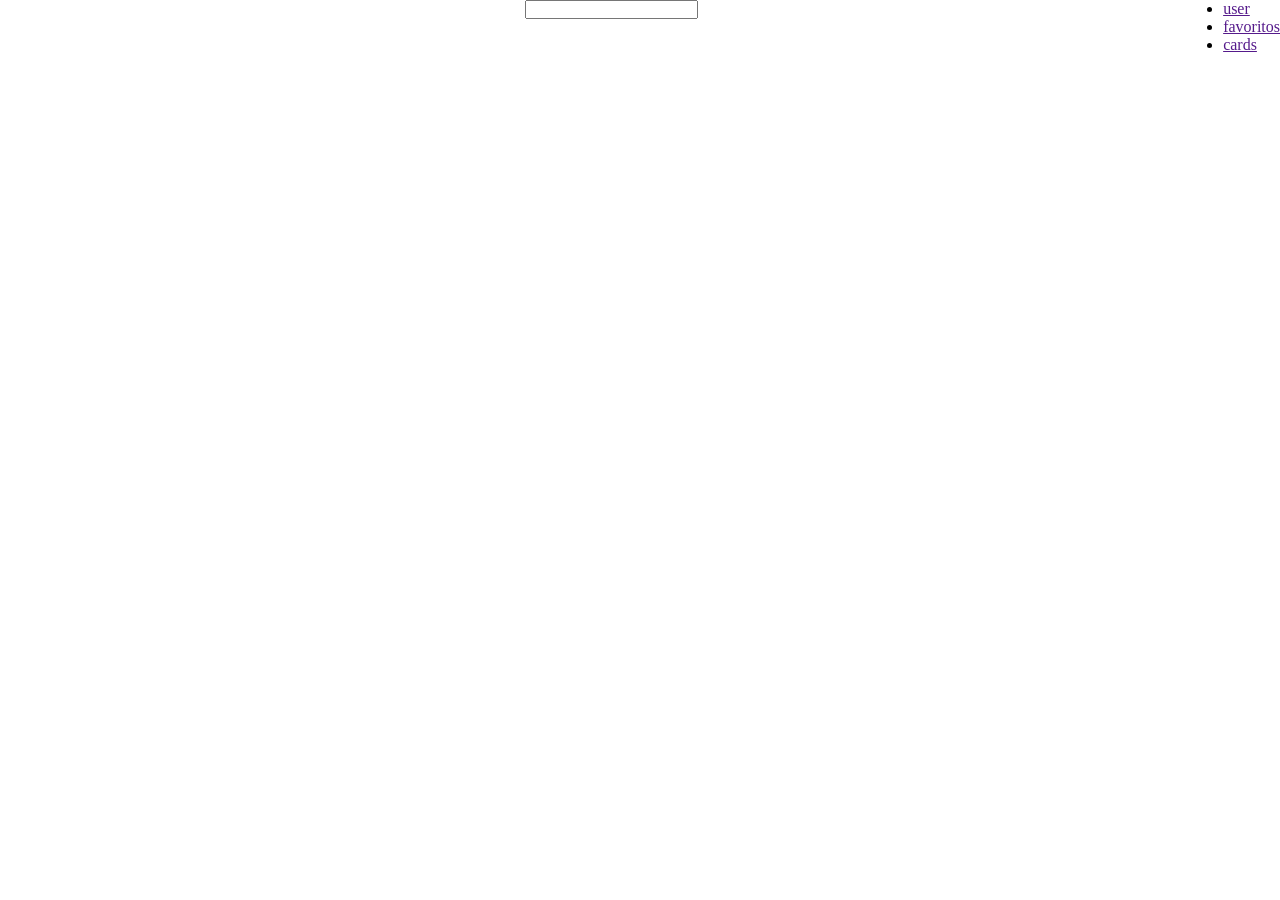
==== index.html @ a1c4c0ea "aprovacao" ====
<!DOCTYPE html>
<html lang="pt-br">
<head>
    <link rel="stylesheet" href="/veiw/estilos/style.css">
    <meta charset="UTF-8">
    <meta name="viewport" content="width=device-width, initial-scale=1.0">
    <title>Document</title>
</head>
<body>
    <header>
        <div class="logotipo">
                <img src="" alt="">
                
        </div>
        <div class="pesquisa">
            <input type="text">
        </div>
        <div class="conta">
            <div>
                <ul>
                    <li>
                        <a href="">user</a>
                    </li>
                    <li><a href="">favoritos</a></li>
                    <li><a href="">cards</a></li>
                </ul>
            </div>
        </div>
    </header>
    
</body>
</html>
---- veiw/estilos/style.css ----
*{
    margin: 0;
    padding: 0;
    box-sizing: border-box;
}
header{
    display: flex;
    justify-content: space-between;
}
header .logo{
    font-size: 35px;
    font-weight: bold;
    color: #ffffff;
    padding: 25px;
}
header .menu ul{
    display: flex;
    list-style: none;
}

p {}
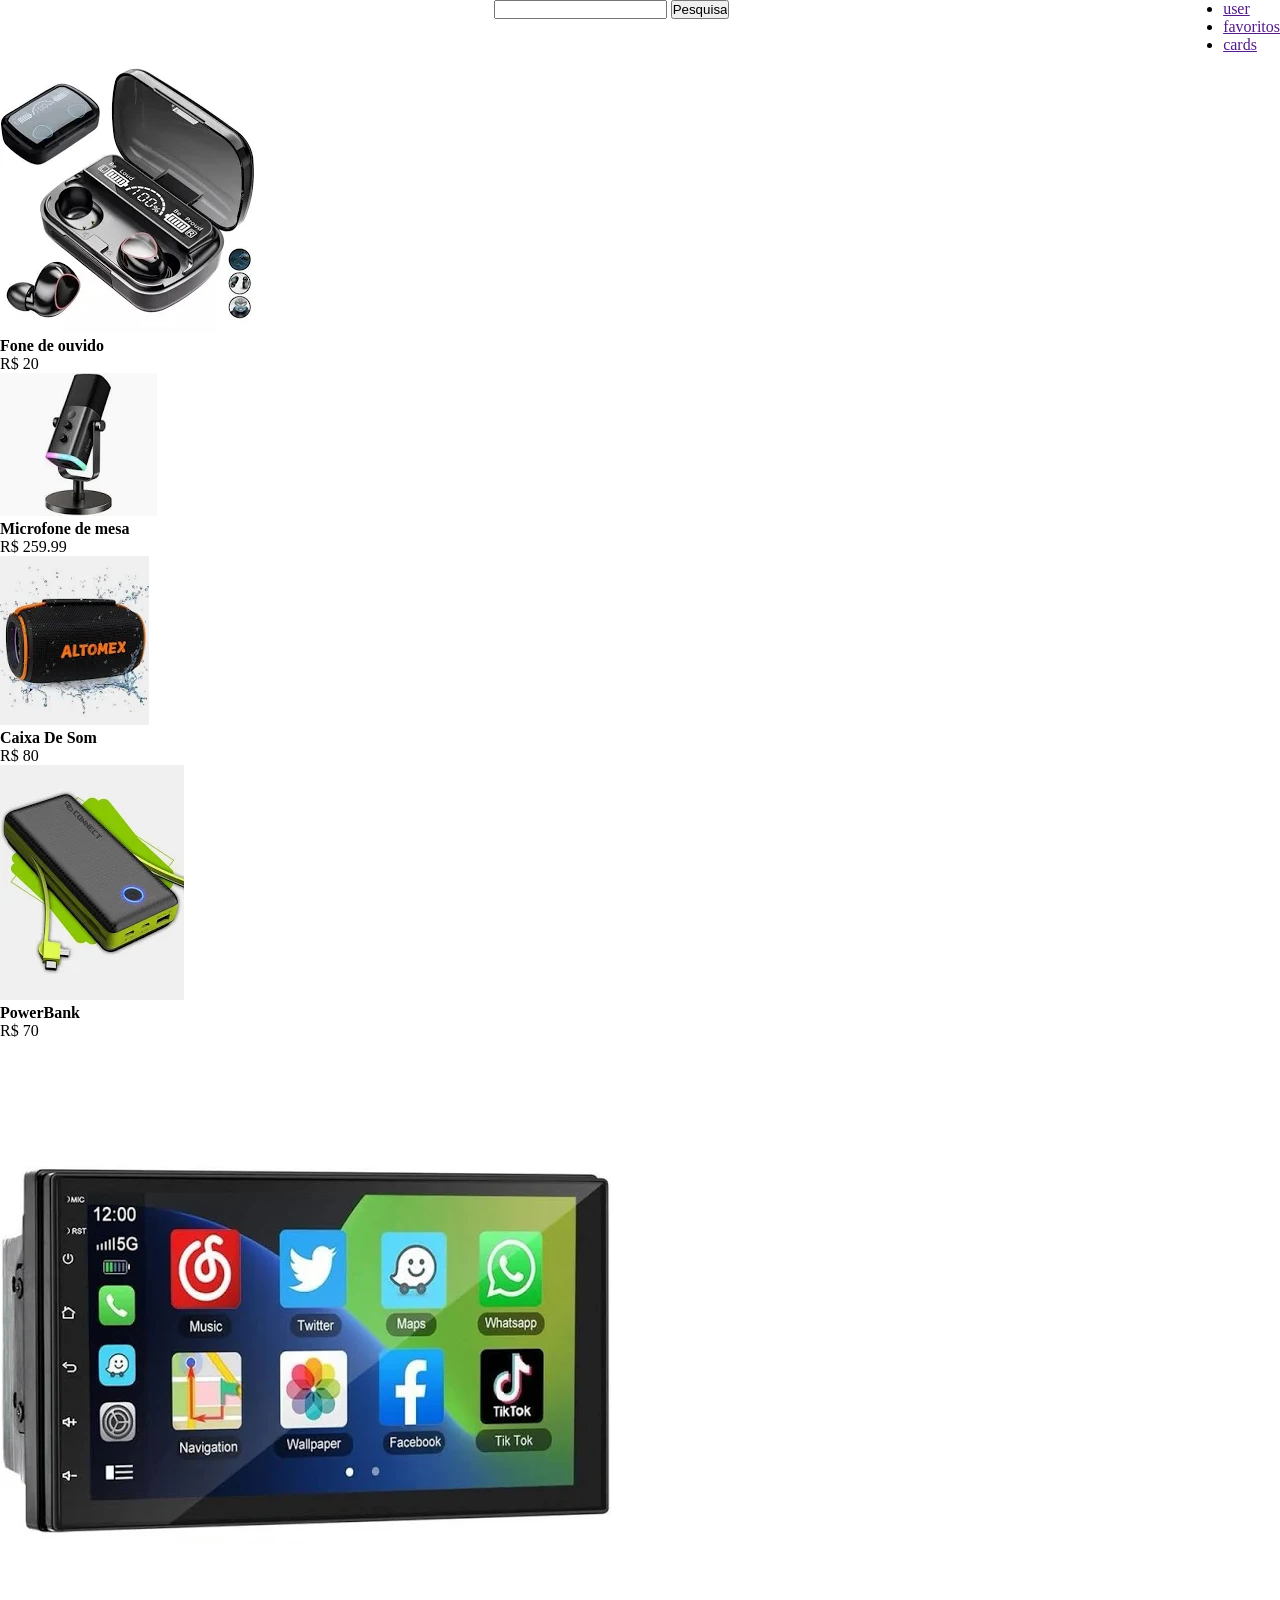
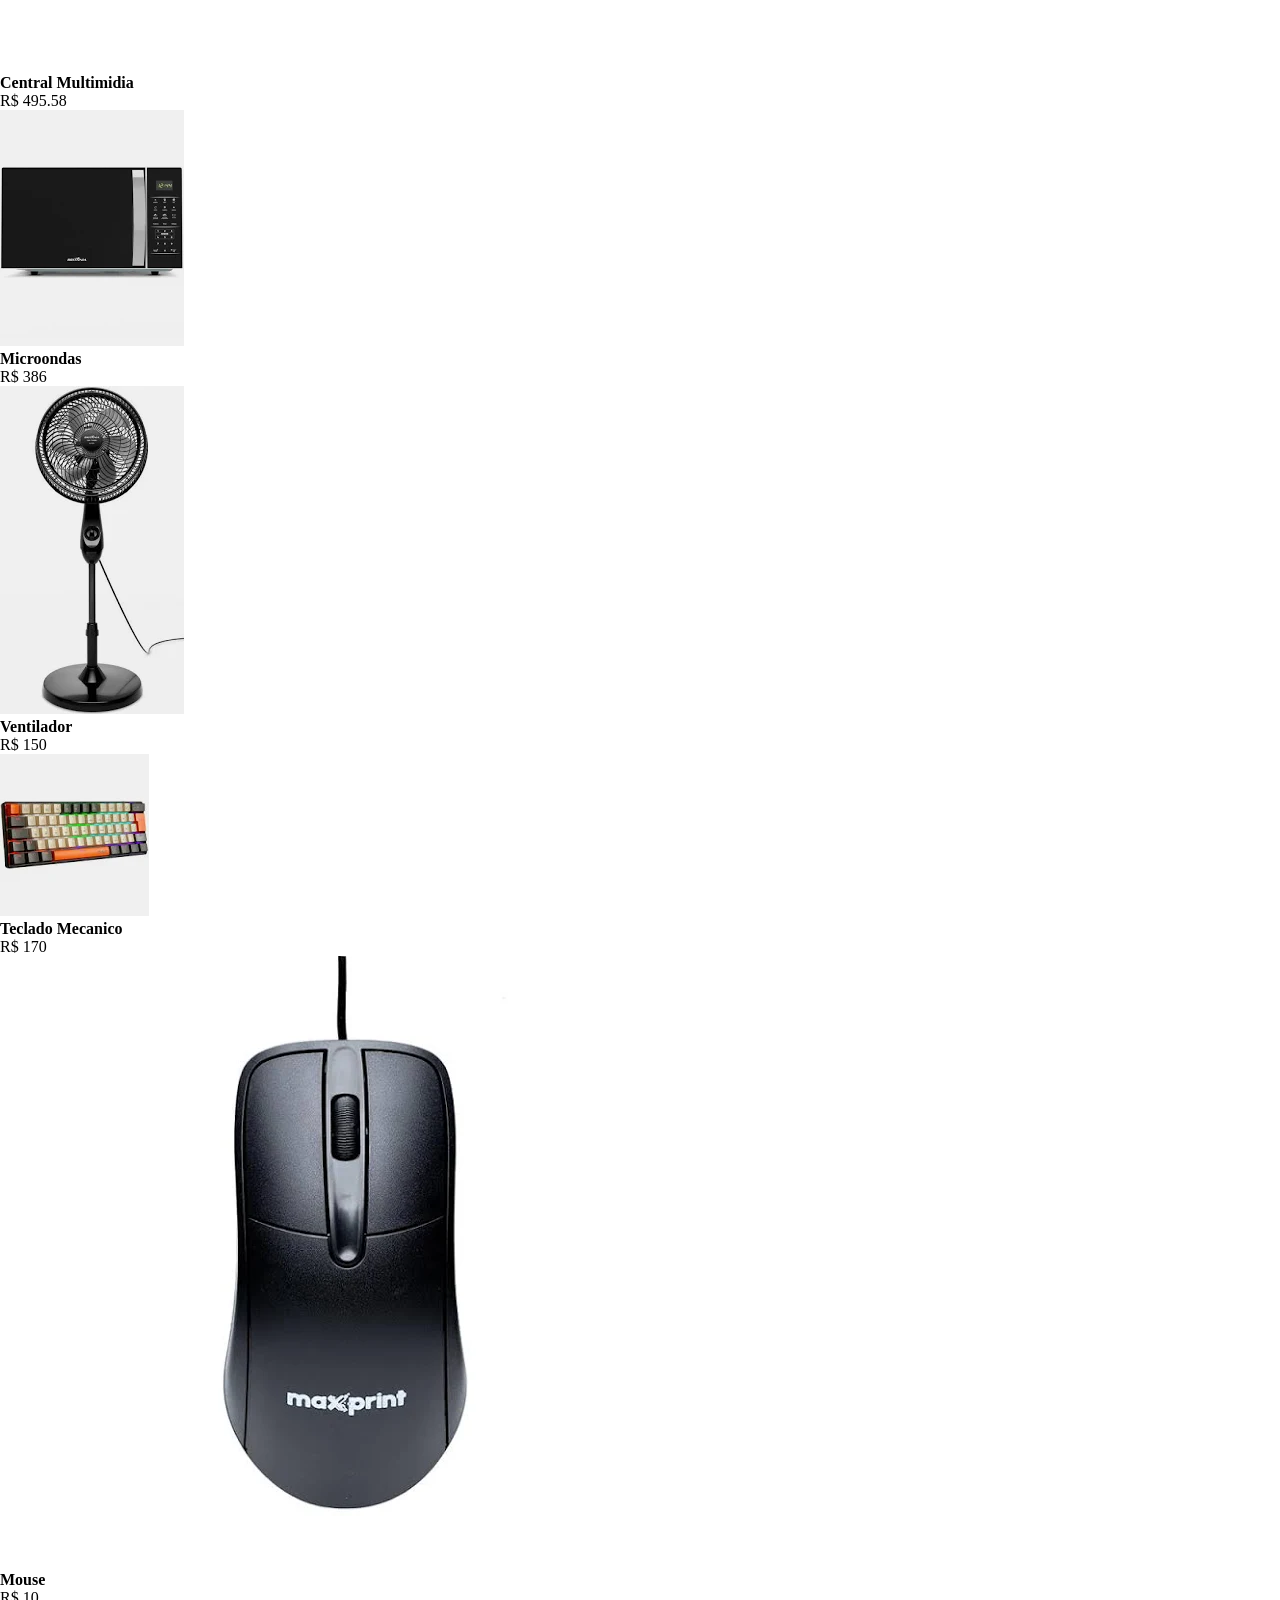
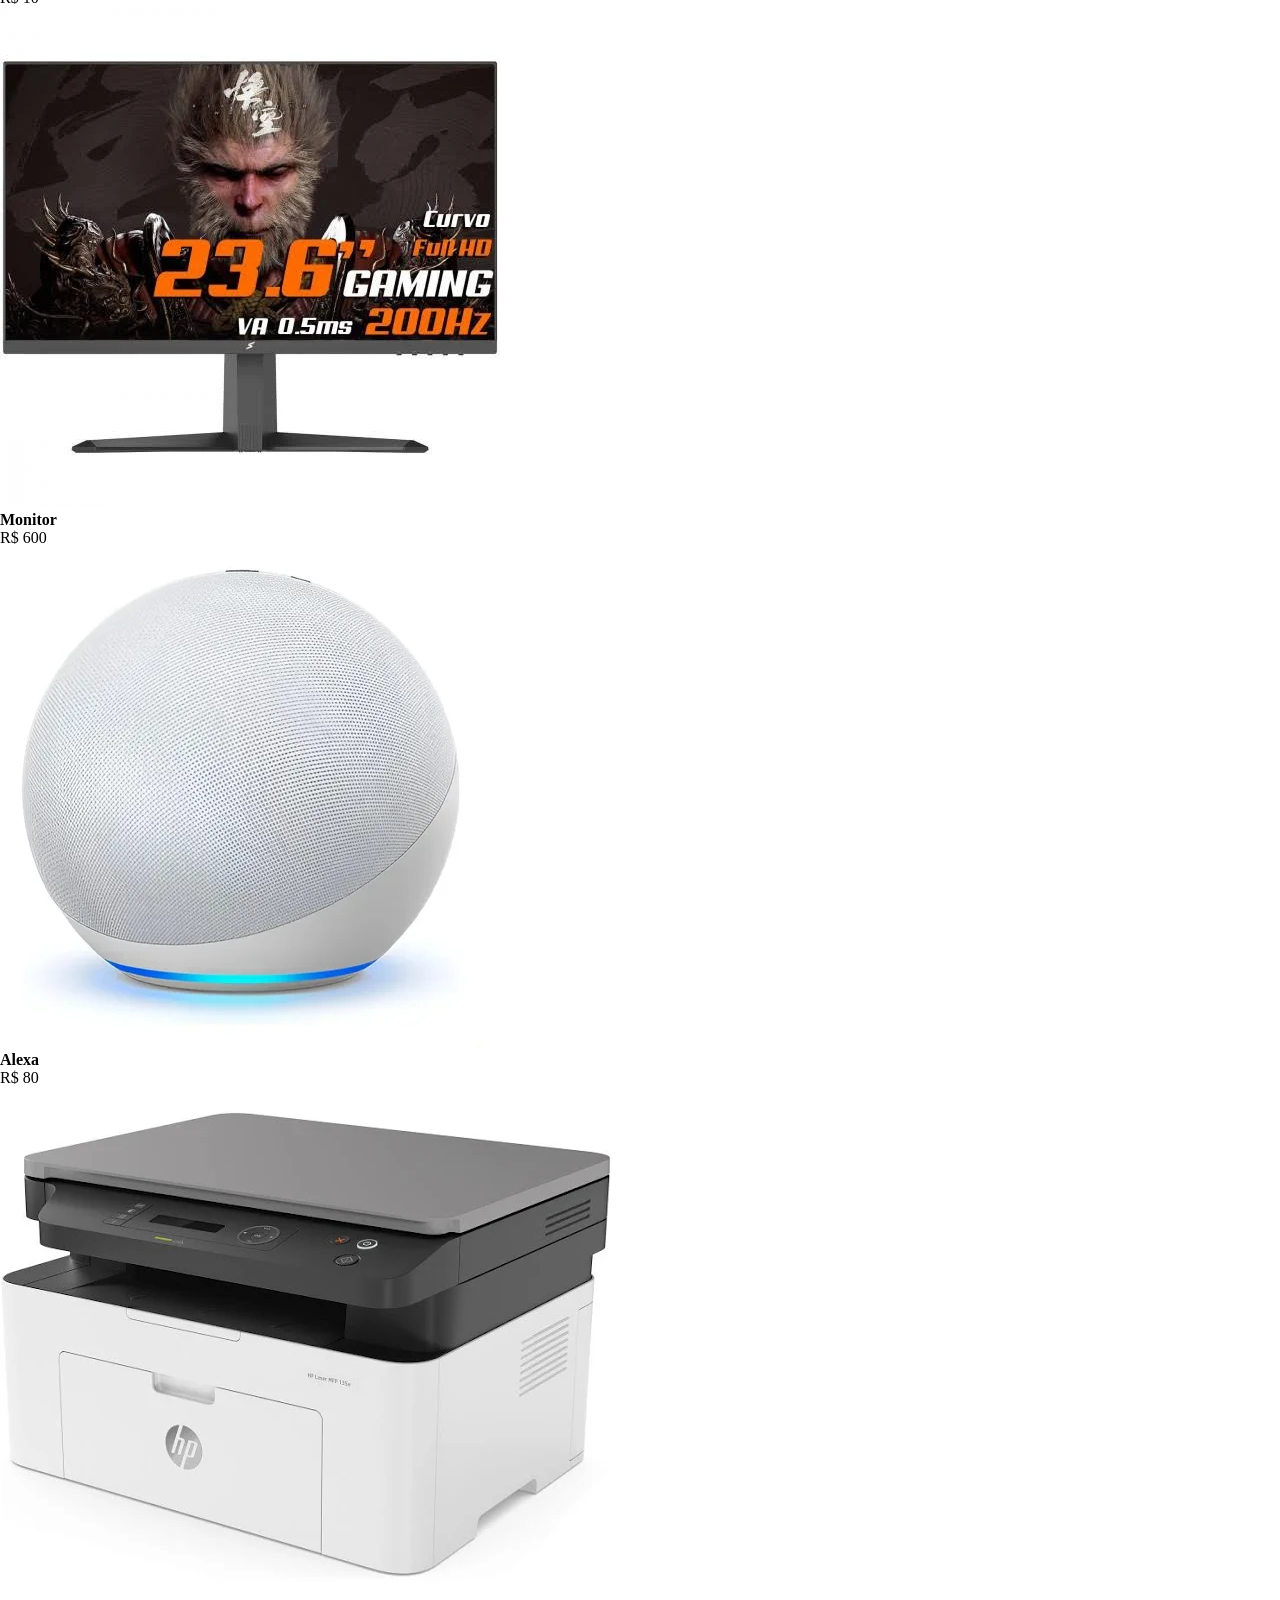
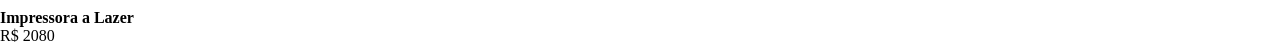
==== commit 07fe899a: "Adicionando produtos no dom Para a manipulação" ====
--- a/index.html
+++ b/index.html
@@ -8,14 +8,14 @@
 </head>
 <body>
     <header>
-        <div class="logotipo">
-                <img src="" alt="">
-                
+        <div>
+                <img src="" alt=""> 
         </div>
-        <div class="pesquisa">
-            <input type="text">
+        <div>
+            <input type="text" id="search" class="mecanismo-de-pesquisa">
+            <input type="submit" value="Pesquisa" id="inputButton">
         </div>
-        <div class="conta">
+        <div>
             <div>
                 <ul>
                     <li>
@@ -27,6 +27,21 @@
             </div>
         </div>
     </header>
+ <!-- conteú pricipal da página -->
+    <main>
+        <!-- Divisão do filtro-->
+        <div id="filterProduct"></div>
+        <!--Lista de produtos-->
+        <div id="poducts">
+            <ul style="list-style-type: none;" id="listaProdutos">
+                <li>
+                    <div></div>
+                </li>
+            </ul>
+        </div>
+    </main>
     
+
+    <script type="module" src="/controller/src/main.js"></script>
 </body>
 </html>
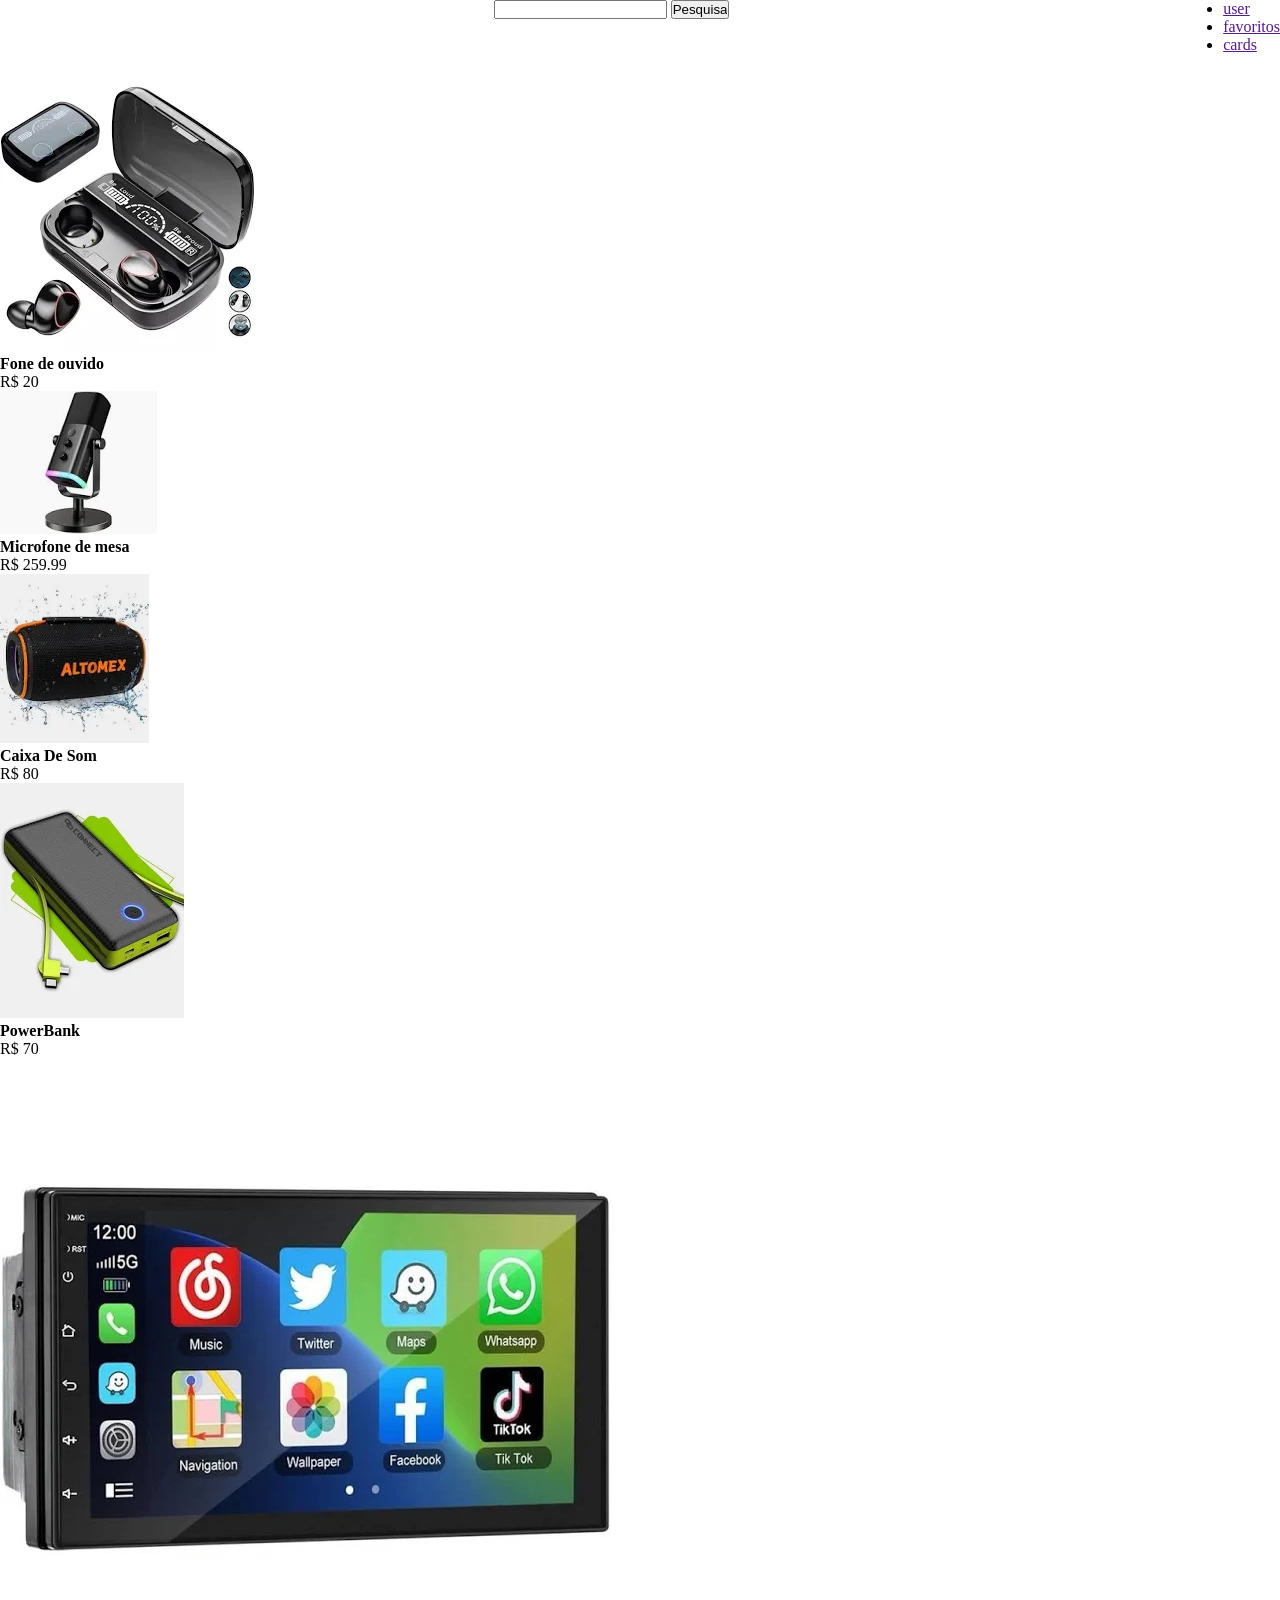
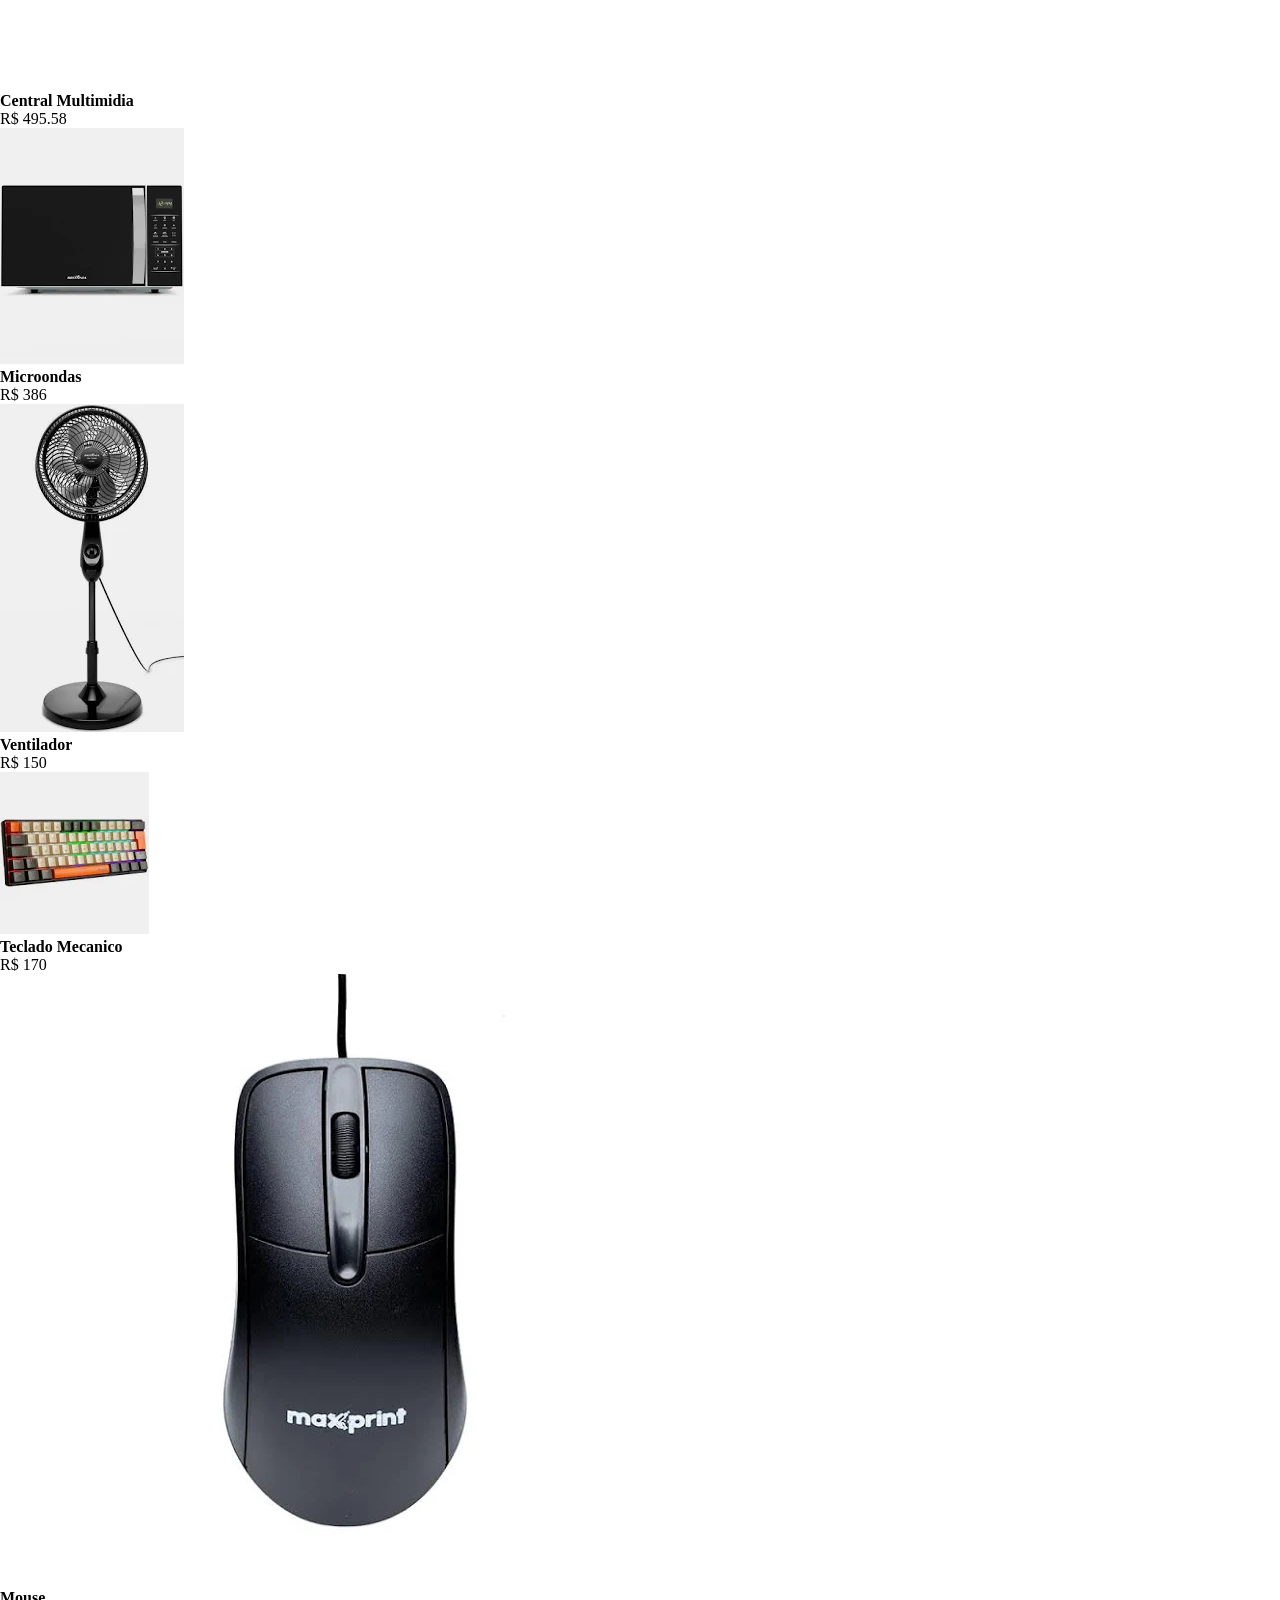
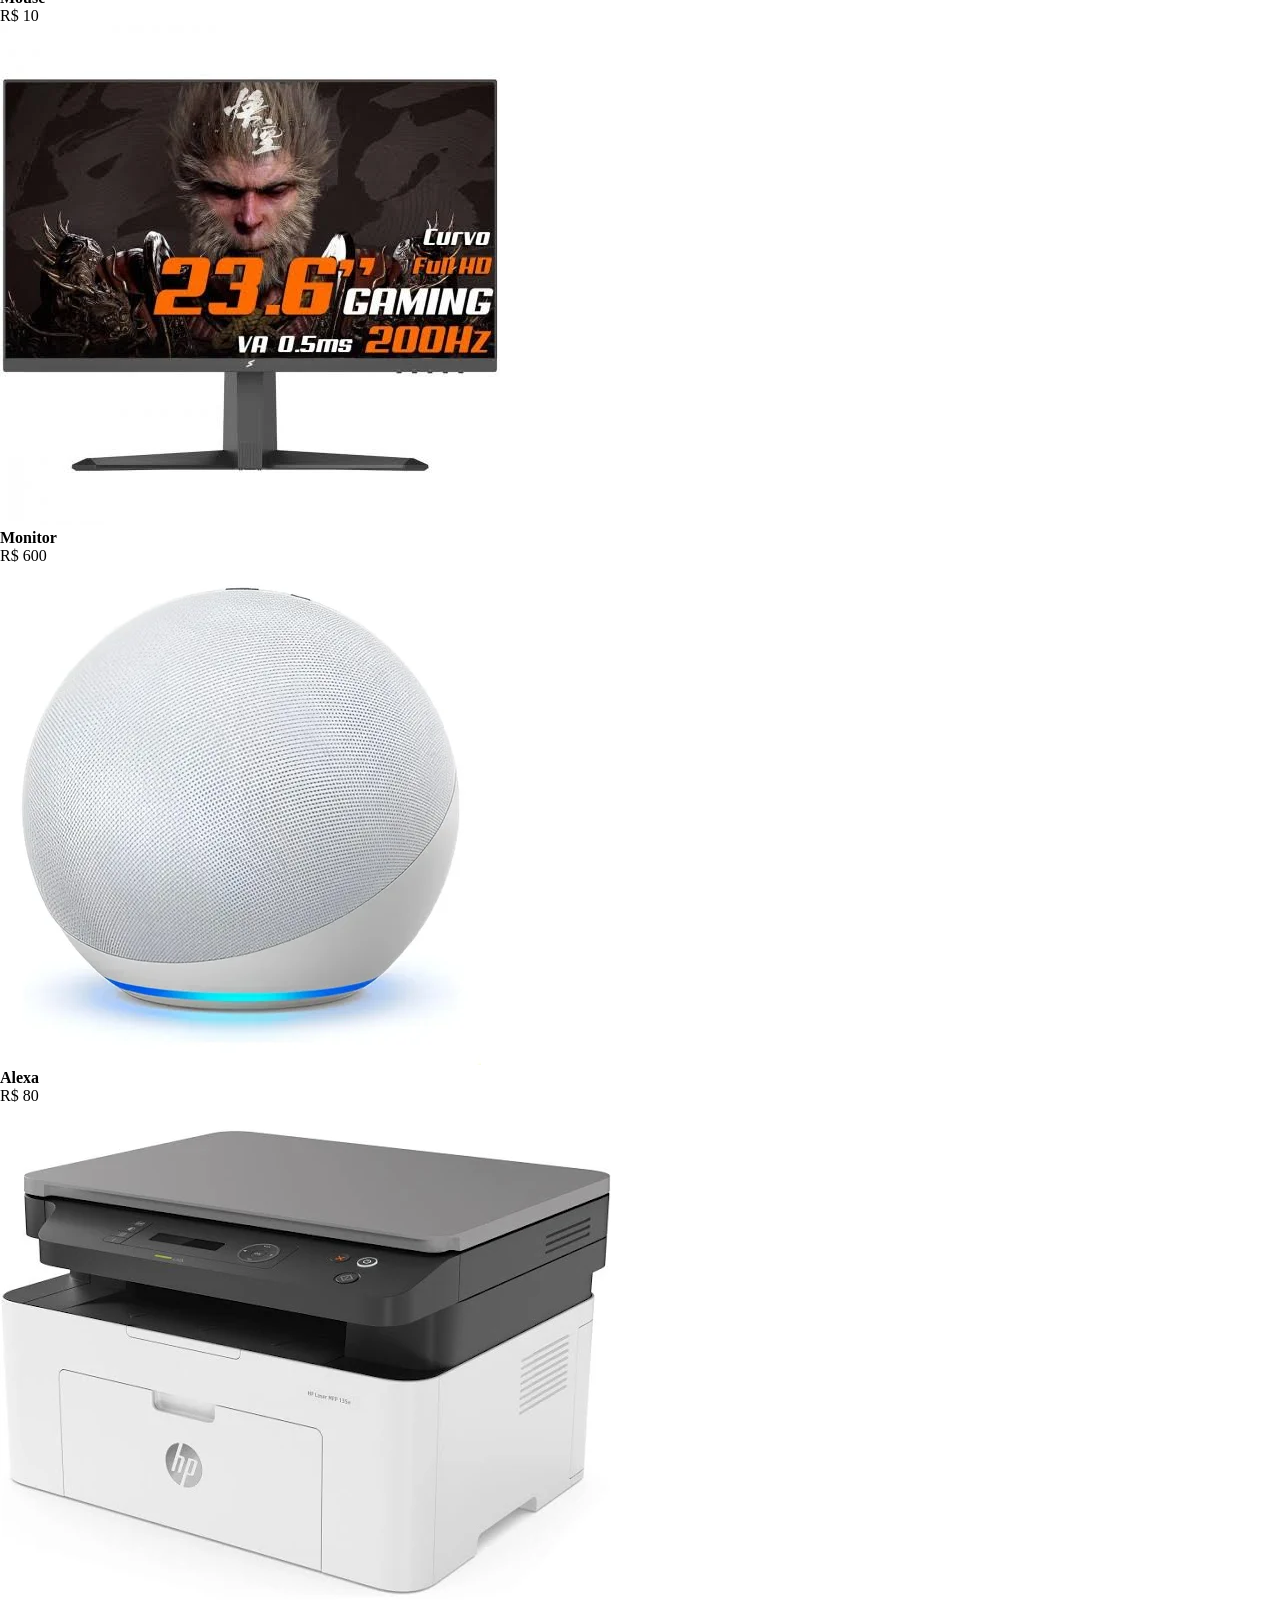
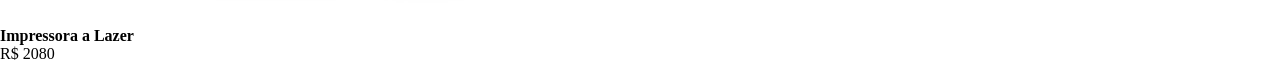
==== commit 7ec84884: "modificando um pouco o html" ====
--- a/index.html
+++ b/index.html
@@ -35,7 +35,11 @@
         <div id="poducts">
             <ul style="list-style-type: none;" id="listaProdutos">
                 <li>
-                    <div></div>
+                    <div class="produto">
+                        <img src="#" alt="" class="produto-img">
+                        <h4 class="produto-name"></h4>
+                        <p class="produto-preco"></p>
+                    </div>
                 </li>
             </ul>
         </div>
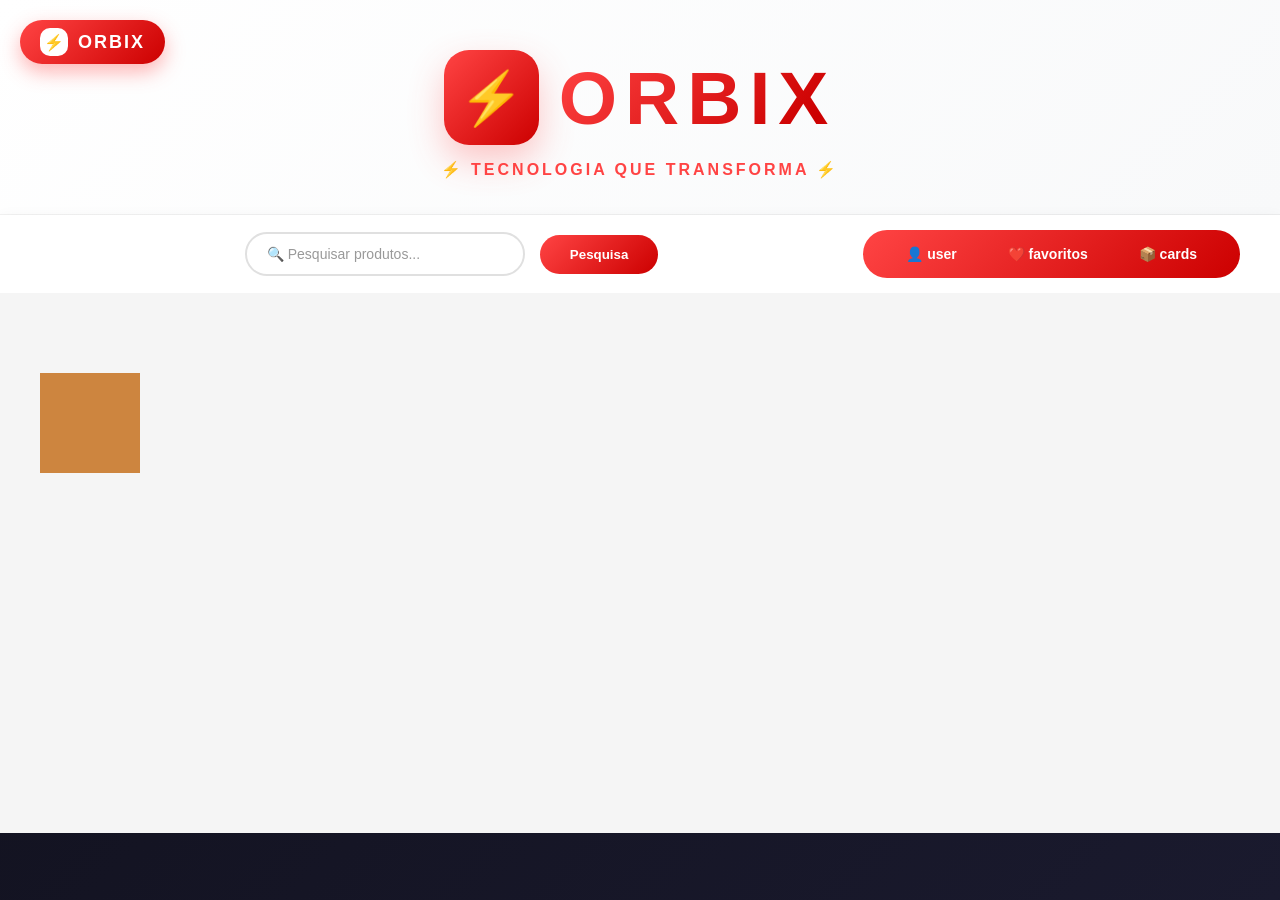
==== commit 50e3663c: "agora" ====
--- a/index.html
+++ b/index.html
@@ -4,30 +4,49 @@
     <link rel="stylesheet" href="/veiw/estilos/style.css">
     <meta charset="UTF-8">
     <meta name="viewport" content="width=device-width, initial-scale=1.0">
-    <title>Document</title>
+    <title>Orbix - Loja de Eletrônicos</title>
 </head>
 <body>
+
+    <!-- LOGO MINIATURA - CANTO SUPERIOR ESQUERDO -->
+    <div class="logo-mini" onclick="window.scrollTo({top: 0, behavior: 'smooth'})">
+        <div class="logo-mini-icon"></div>
+        <span class="logo-mini-text">ORBIX</span>
+    </div>
+
+    <!-- LOGO PRINCIPAL GRANDE - ACIMA DA BARRA DE PESQUISA -->
+    <div class="logo-principal-container">
+        <div class="logo-principal">
+            <div class="logo-grande-icon"></div>
+            <div class="logo-grande-text">ORBIX</div>
+        </div>
+        <div class="logo-slogan">
+            <span>⚡</span> TECNOLOGIA QUE TRANSFORMA <span>⚡</span>
+        </div>
+    </div>
+
     <header>
         <div>
                 <img src="" alt=""> 
         </div>
         <div>
-            <input type="text" id="search" class="mecanismo-de-pesquisa">
+            <input type="text" id="search" class="mecanismo-de-pesquisa" placeholder="🔍 Pesquisar produtos...">
             <input type="submit" value="Pesquisa" id="inputButton">
         </div>
-        <div>
+        <div class="conta">
             <div>
                 <ul>
                     <li>
-                        <a href="">user</a>
+                        <a href="#">👤 user</a>
                     </li>
-                    <li><a href="">favoritos</a></li>
-                    <li><a href="">cards</a></li>
+                    <li><a href="#">❤️ favoritos</a></li>
+                    <li><a href="#">📦 cards</a></li>
                 </ul>
             </div>
         </div>
     </header>
- <!-- conteú pricipal da página -->
+
+    <!-- conteú pricipal da página -->
     <main>
         <!-- Divisão do filtro-->
         <div id="filterProduct"></div>
@@ -35,17 +54,31 @@
         <div id="poducts">
             <ul style="list-style-type: none;" id="listaProdutos">
                 <li>
-                    <div class="produto">
-                        <img src="#" alt="" class="produto-img">
-                        <h4 class="produto-name"></h4>
-                        <p class="produto-preco"></p>
-                    </div>
+                    <div style="height: 100px; width: 100px; background-color: peru;"></div>
                 </li>
             </ul>
         </div>
     </main>
-    
+
+    <!-- BOTÃO VOLTAR AO TOPO -->
+    <div class="scroll-top" onclick="window.scrollTo({top: 0, behavior: 'smooth'})">
+        ↑
+    </div>
 
     <script type="module" src="/controller/src/main.js"></script>
+    
+    <script>
+        // Controlar botão de voltar ao topo
+        window.addEventListener('scroll', function() {
+            const scrollTop = document.querySelector('.scroll-top');
+            if (scrollTop) {
+                if (window.scrollY > 300) {
+                    scrollTop.classList.add('show');
+                } else {
+                    scrollTop.classList.remove('show');
+                }
+            }
+        });
+    </script>
 </body>
 </html>
--- a/veiw/estilos/style.css
+++ b/veiw/estilos/style.css
@@ -1,21 +1,427 @@
-*{
+/* ============================================ */
+/* ORBIX - CSS PROFISSIONAL OTIMIZADO           */
+/* Total: ~390 linhas                           */
+/* ============================================ */
+
+/* RESET E CONFIGURAÇÕES GLOBAIS */
+* {
     margin: 0;
     padding: 0;
     box-sizing: border-box;
 }
-header{
+
+html {
+    scroll-behavior: smooth;
+}
+
+body {
+    font-family: 'Segoe UI', Tahoma, Geneva, Verdana, sans-serif;
+    background: linear-gradient(135deg, #0f0f1a 0%, #1a1a2e 100%);
+    min-height: 100vh;
+    overflow-x: hidden;
+}
+
+/* ========== BARRA DE SCROLL PERSONALIZADA ========== */
+::-webkit-scrollbar {
+    width: 12px;
+}
+
+::-webkit-scrollbar-track {
+    background: linear-gradient(180deg, #0f0f1a, #1a1a2e);
+    border-radius: 10px;
+}
+
+::-webkit-scrollbar-thumb {
+    background: linear-gradient(180deg, #ff4444, #cc0000);
+    border-radius: 10px;
+    border: 2px solid rgba(255,255,255,0.1);
+}
+
+::-webkit-scrollbar-thumb:hover {
+    background: linear-gradient(180deg, #ff6666, #ff0000);
+}
+
+* {
+    scrollbar-width: thin;
+    scrollbar-color: #ff4444 #1a1a2e;
+}
+
+/* ========== ANIMAÇÕES PRINCIPAIS ========== */
+@keyframes slideInLeft {
+    0% { transform: translateX(-150%); opacity: 0; }
+    100% { transform: translateX(0); opacity: 1; }
+}
+
+@keyframes slideInDown {
+    0% { transform: translateY(-150%); opacity: 0; }
+    100% { transform: translateY(0); opacity: 1; }
+}
+
+@keyframes fadeInUp {
+    0% { opacity: 0; transform: translateY(30px); }
+    100% { opacity: 1; transform: translateY(0); }
+}
+
+@keyframes pulse {
+    0%, 100% { transform: scale(1); }
+    50% { transform: scale(1.08); }
+}
+
+@keyframes pulseGlow {
+    0% { box-shadow: 0 0 0 0 rgba(255,68,68,0.7); }
+    70% { box-shadow: 0 0 0 20px rgba(255,68,68,0); }
+    100% { box-shadow: 0 0 0 0 rgba(255,68,68,0); }
+}
+
+@keyframes float {
+    0% { transform: translateY(0px); }
+    50% { transform: translateY(-10px); }
+    100% { transform: translateY(0px); }
+}
+
+@keyframes shine {
+    0% { background-position: -200% center; }
+    100% { background-position: 200% center; }
+}
+
+@keyframes rotate {
+    0% { transform: rotate(0deg); }
+    100% { transform: rotate(360deg); }
+}
+
+@keyframes wave {
+    0%, 100% { transform: rotate(0deg); }
+    25% { transform: rotate(15deg); }
+    75% { transform: rotate(-15deg); }
+}
+
+@keyframes zoomIn {
+    0% { transform: scale(0); opacity: 0; }
+    100% { transform: scale(1); opacity: 1; }
+}
+
+/* ========== LOGO MINIATURA ========== */
+.logo-mini {
+    position: fixed;
+    top: 20px;
+    left: 20px;
+    z-index: 10000;
+    display: flex;
+    align-items: center;
+    gap: 10px;
+    background: linear-gradient(135deg, #ff4444, #cc0000);
+    padding: 8px 20px;
+    border-radius: 50px;
+    box-shadow: 0 8px 20px rgba(255,68,68,0.4);
+    cursor: pointer;
+    transition: all 0.3s ease;
+    animation: slideInLeft 0.5s ease-out, float 3s ease-in-out infinite;
+}
+
+.logo-mini:hover {
+    transform: translateY(-3px) scale(1.05);
+    box-shadow: 0 12px 30px rgba(255,68,68,0.6);
+    animation: none;
+}
+
+.logo-mini-icon {
+    width: 28px;
+    height: 28px;
+    background: white;
+    border-radius: 10px;
+    position: relative;
+    animation: pulse 2s infinite;
+}
+
+.logo-mini-icon::before {
+    content: "⚡";
+    position: absolute;
+    top: 50%;
+    left: 50%;
+    transform: translate(-50%, -50%);
+    font-size: 16px;
+    color: #ff4444;
+    font-weight: bold;
+}
+
+.logo-mini-text {
+    color: white;
+    font-weight: 800;
+    font-size: 18px;
+    letter-spacing: 2px;
+    text-transform: uppercase;
+}
+
+/* ========== LOGO PRINCIPAL GRANDE ========== */
+.logo-principal-container {
+    text-align: center;
+    padding: 50px 20px 35px 20px;
+    background: linear-gradient(135deg, #ffffff, #f8f9fa);
+    border-bottom: 1px solid rgba(0,0,0,0.05);
+}
+
+.logo-principal {
+    display: flex;
+    justify-content: center;
+    align-items: center;
+    gap: 20px;
+    margin-bottom: 15px;
+    animation: slideInDown 0.6s ease-out;
+}
+
+.logo-grande-icon {
+    width: 95px;
+    height: 95px;
+    background: linear-gradient(135deg, #ff4444, #cc0000);
+    border-radius: 25px;
+    position: relative;
+    box-shadow: 0 15px 35px rgba(255,68,68,0.3);
+    animation: pulse 2s infinite, float 3s ease-in-out infinite;
+}
+
+.logo-grande-icon::before {
+    content: "⚡";
+    position: absolute;
+    top: 50%;
+    left: 50%;
+    transform: translate(-50%, -50%);
+    font-size: 52px;
+    color: white;
+    animation: rotate 4s linear infinite;
+}
+
+.logo-grande-icon::after {
+    content: "";
+    position: absolute;
+    top: -8px;
+    left: -8px;
+    right: -8px;
+    bottom: -8px;
+    background: linear-gradient(135deg, #ff4444, #cc0000);
+    border-radius: 30px;
+    z-index: -1;
+    opacity: 0.4;
+    animation: pulseGlow 2s infinite;
+}
+
+.logo-grande-text {
+    font-size: 75px;
+    font-weight: 900;
+    background: linear-gradient(135deg, #ff4444, #cc0000, #ff6666);
+    background-size: 200% auto;
+    -webkit-background-clip: text;
+    background-clip: text;
+    color: transparent;
+    letter-spacing: 8px;
+    text-transform: uppercase;
+    animation: shine 3s linear infinite;
+}
+
+.logo-slogan {
+    text-align: center;
+    color: #ff4444;
+    font-size: 16px;
+    font-weight: 600;
+    letter-spacing: 3px;
+    text-transform: uppercase;
+}
+
+.logo-slogan span {
+    display: inline-block;
+    animation: wave 2s ease-in-out infinite;
+}
+
+/* ========== HEADER ========== */
+header {
+    background: white;
+    padding: 15px 40px;
     display: flex;
     justify-content: space-between;
-}
-header .logo{
-    font-size: 35px;
+    align-items: center;
+    flex-wrap: wrap;
+    gap: 15px;
+    box-shadow: 0 3px 15px rgba(0,0,0,0.05);
+}
+
+header > div {
+    display: flex;
+    align-items: center;
+    gap: 15px;
+}
+
+.mecanismo-de-pesquisa {
+    padding: 12px 20px;
+    border: 2px solid #e0e0e0;
+    border-radius: 50px;
+    font-size: 14px;
+    width: 280px;
+    transition: all 0.3s ease;
+}
+
+.mecanismo-de-pesquisa:focus {
+    outline: none;
+    border-color: #ff4444;
+    box-shadow: 0 0 0 3px rgba(255,68,68,0.1);
+}
+
+.mecanismo-de-pesquisa::placeholder {
+    color: #999;
+}
+
+#inputButton {
+    background: linear-gradient(135deg, #ff4444, #cc0000);
+    color: white;
+    border: none;
+    padding: 12px 30px;
+    border-radius: 50px;
+    cursor: pointer;
     font-weight: bold;
-    color: #ffffff;
-    padding: 25px;
-}
-header .menu ul{
+    transition: all 0.3s ease;
+}
+
+#inputButton:hover {
+    transform: translateY(-2px);
+    box-shadow: 0 5px 15px rgba(255,68,68,0.3);
+}
+
+/* ========== ÁREA DO USUÁRIO ========== */
+.conta ul {
     display: flex;
     list-style: none;
-}
-
-p {}+    gap: 15px;
+    background: linear-gradient(135deg, #ff4444, #cc0000);
+    padding: 8px 25px;
+    border-radius: 50px;
+}
+
+.conta li {
+    list-style: none;
+}
+
+.conta a {
+    text-decoration: none;
+    color: white;
+    font-weight: 600;
+    padding: 8px 18px;
+    border-radius: 40px;
+    transition: all 0.3s ease;
+    display: flex;
+    align-items: center;
+    gap: 8px;
+    font-size: 14px;
+}
+
+.conta a:hover {
+    background: white;
+    color: #ff4444;
+    transform: translateY(-2px);
+}
+
+/* ========== MAIN E PRODUTOS ========== */
+main {
+    padding: 40px;
+    min-height: 60vh;
+    background: #f5f5f5;
+}
+
+#filterProduct {
+    margin-bottom: 40px;
+    display: flex;
+    justify-content: center;
+    gap: 15px;
+    flex-wrap: wrap;
+}
+
+#poducts {
+    margin-top: 20px;
+}
+
+#listaProdutos {
+    display: flex;
+    flex-wrap: wrap;
+    gap: 25px;
+    justify-content: flex-start;
+}
+
+#listaProdutos li {
+    list-style: none;
+    transition: all 0.3s ease;
+}
+
+#listaProdutos li:hover {
+    transform: translateY(-5px);
+}
+
+/* ========== BOTÃO VOLTAR AO TOPO ========== */
+.scroll-top {
+    position: fixed;
+    bottom: 30px;
+    right: 30px;
+    background: linear-gradient(135deg, #ff4444, #cc0000);
+    color: white;
+    width: 55px;
+    height: 55px;
+    border-radius: 50%;
+    display: flex;
+    align-items: center;
+    justify-content: center;
+    cursor: pointer;
+    font-size: 28px;
+    transition: all 0.3s ease;
+    z-index: 9999;
+    opacity: 0;
+    visibility: hidden;
+    box-shadow: 0 8px 20px rgba(255,68,68,0.4);
+}
+
+.scroll-top.show {
+    opacity: 1;
+    visibility: visible;
+    animation: zoomIn 0.4s ease-out;
+}
+
+.scroll-top:hover {
+    transform: translateY(-5px) scale(1.1);
+    box-shadow: 0 12px 30px rgba(255,68,68,0.6);
+}
+
+/* ========== RESPONSIVIDADE ========== */
+@media (max-width: 1024px) {
+    .logo-grande-text { font-size: 60px; letter-spacing: 6px; }
+    .logo-grande-icon { width: 80px; height: 80px; }
+    .logo-grande-icon::before { font-size: 45px; }
+    .mecanismo-de-pesquisa { width: 250px; }
+}
+
+@media (max-width: 768px) {
+    .logo-mini { top: 12px; left: 12px; padding: 5px 14px; }
+    .logo-mini-text { font-size: 13px; }
+    .logo-mini-icon { width: 22px; height: 22px; }
+    .logo-mini-icon::before { font-size: 12px; }
+    
+    .logo-principal-container { padding: 35px 15px 25px 15px; }
+    .logo-grande-text { font-size: 42px; letter-spacing: 5px; }
+    .logo-grande-icon { width: 65px; height: 65px; }
+    .logo-grande-icon::before { font-size: 35px; }
+    .logo-slogan { font-size: 12px; letter-spacing: 2px; }
+    
+    header { flex-direction: column; padding: 15px 20px; }
+    header > div { justify-content: center; }
+    .mecanismo-de-pesquisa { width: 220px; }
+    
+    .conta ul { flex-wrap: wrap; justify-content: center; padding: 8px 15px; }
+    .conta a { padding: 5px 12px; font-size: 12px; }
+    
+    main { padding: 20px; }
+    .scroll-top { width: 45px; height: 45px; font-size: 24px; bottom: 20px; right: 20px; }
+}
+
+@media (max-width: 480px) {
+    .logo-grande-text { font-size: 30px; letter-spacing: 3px; }
+    .logo-grande-icon { width: 50px; height: 50px; }
+    .logo-grande-icon::before { font-size: 28px; }
+    .logo-slogan { font-size: 10px; letter-spacing: 2px; }
+    .mecanismo-de-pesquisa { width: 180px; padding: 10px 15px; font-size: 12px; }
+    #inputButton { padding: 10px 20px; font-size: 12px; }
+    .conta a { padding: 4px 10px; font-size: 11px; }
+}
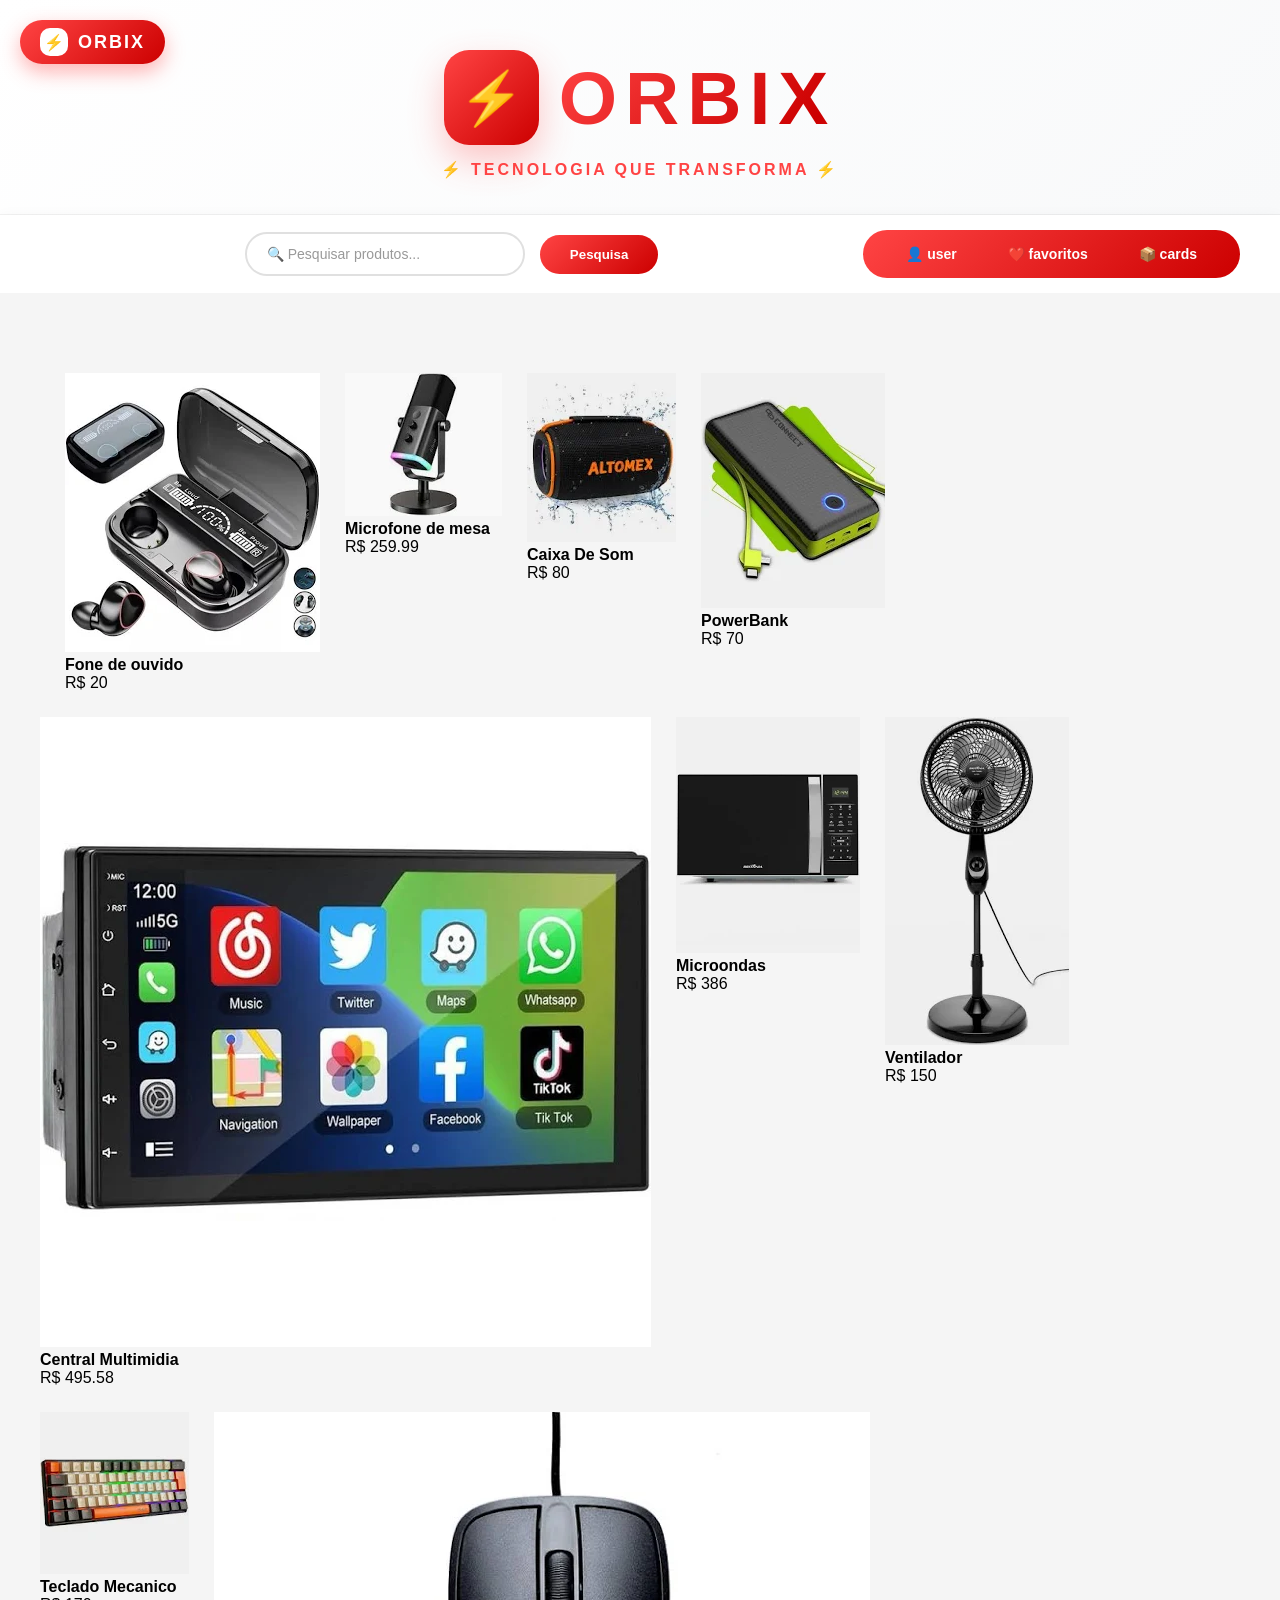
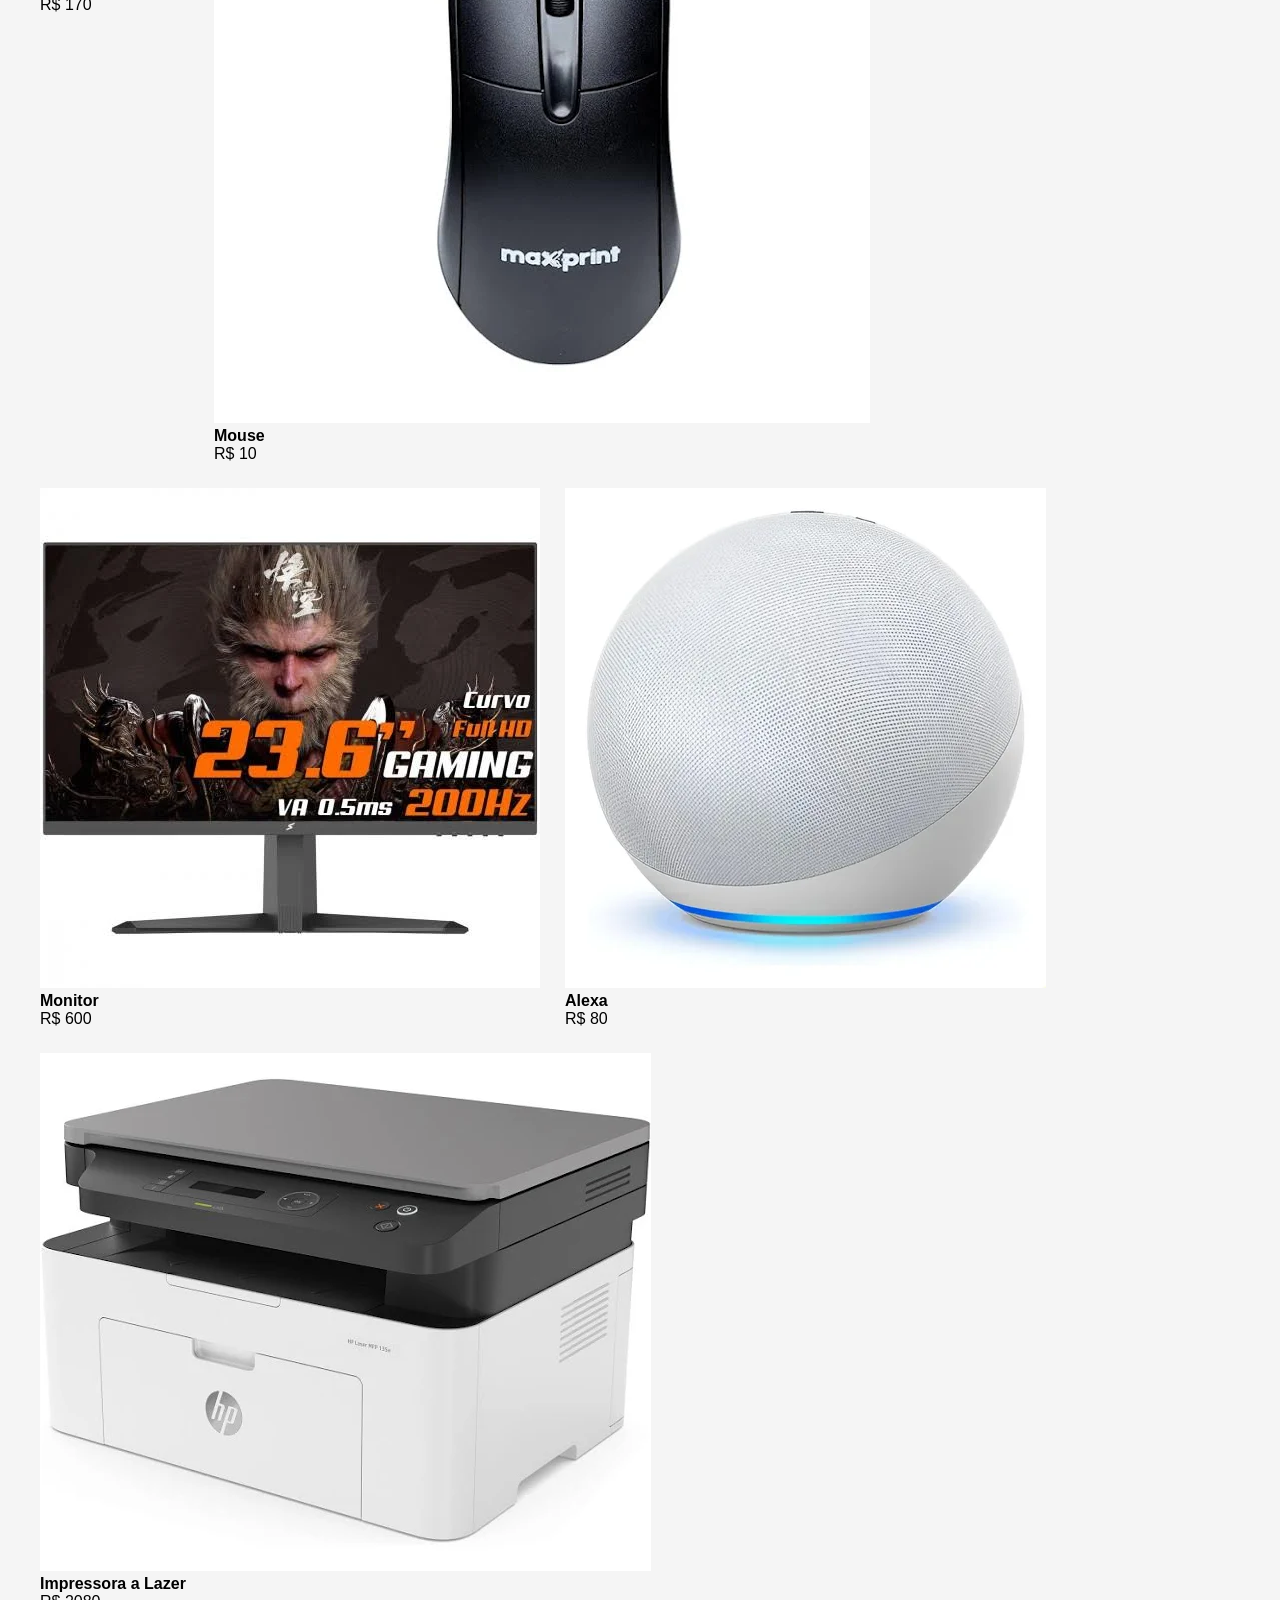
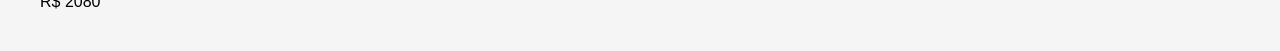
==== commit f48840f4: "Merge branch 'main' of https://github.com/juan260508-sys/TrabalhoJaime" ====
--- a/index.html
+++ b/index.html
@@ -54,7 +54,11 @@
         <div id="poducts">
             <ul style="list-style-type: none;" id="listaProdutos">
                 <li>
-                    <div style="height: 100px; width: 100px; background-color: peru;"></div>
+                    <div class="produto">
+                        <img src="#" alt="" class="produto-img">
+                        <h4 class="produto-name"></h4>
+                        <p class="produto-preco"></p>
+                    </div>
                 </li>
             </ul>
         </div>
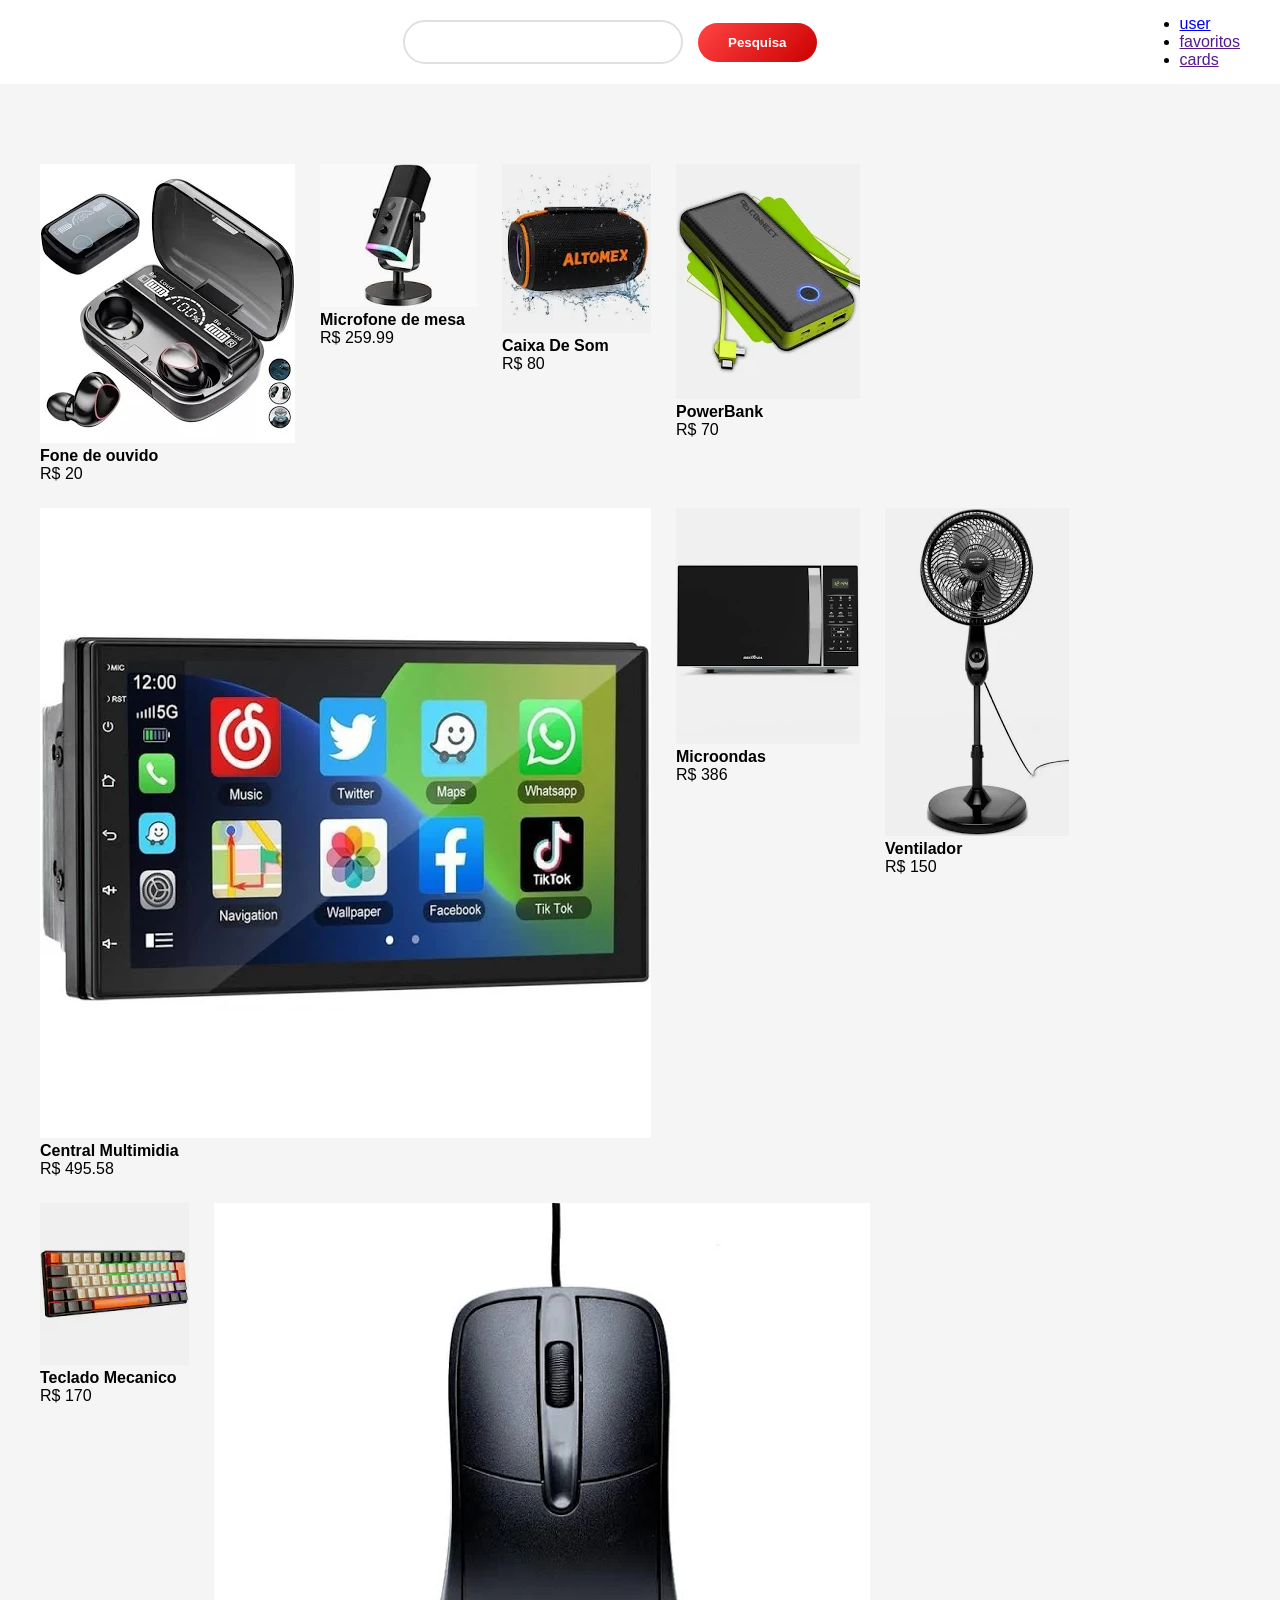
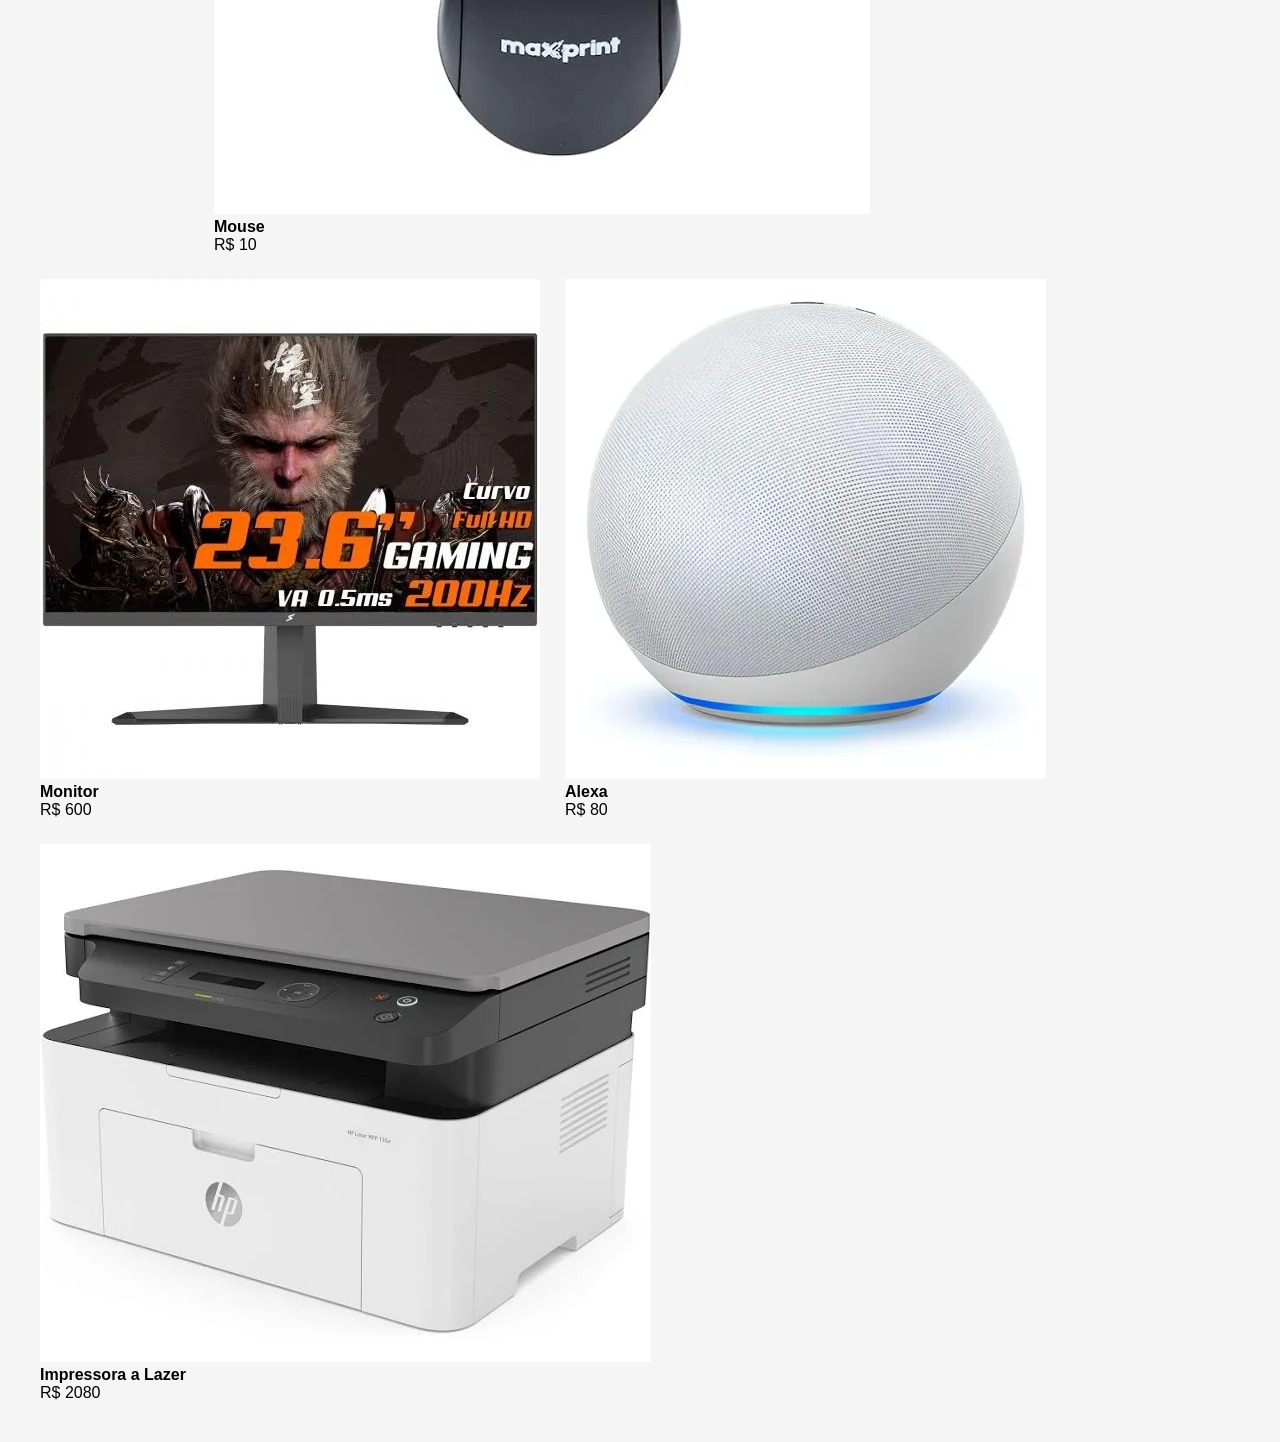
==== commit fb5a1505: "bah" ====
--- a/index.html
+++ b/index.html
@@ -4,50 +4,31 @@
     <link rel="stylesheet" href="/veiw/estilos/style.css">
     <meta charset="UTF-8">
     <meta name="viewport" content="width=device-width, initial-scale=1.0">
-    <title>Orbix - Loja de Eletrônicos</title>
+    <title>Orbix</title>
 </head>
 <body>
-
-    <!-- LOGO MINIATURA - CANTO SUPERIOR ESQUERDO -->
-    <div class="logo-mini" onclick="window.scrollTo({top: 0, behavior: 'smooth'})">
-        <div class="logo-mini-icon"></div>
-        <span class="logo-mini-text">ORBIX</span>
-    </div>
-
-    <!-- LOGO PRINCIPAL GRANDE - ACIMA DA BARRA DE PESQUISA -->
-    <div class="logo-principal-container">
-        <div class="logo-principal">
-            <div class="logo-grande-icon"></div>
-            <div class="logo-grande-text">ORBIX</div>
-        </div>
-        <div class="logo-slogan">
-            <span>⚡</span> TECNOLOGIA QUE TRANSFORMA <span>⚡</span>
-        </div>
-    </div>
-
     <header>
         <div>
-                <img src="" alt=""> 
+            <img src="" alt=""> 
         </div>
         <div>
-            <input type="text" id="search" class="mecanismo-de-pesquisa" placeholder="🔍 Pesquisar produtos...">
+            <input type="text" id="search" class="mecanismo-de-pesquisa">
             <input type="submit" value="Pesquisa" id="inputButton">
         </div>
-        <div class="conta">
+        <div>
             <div>
                 <ul>
                     <li>
-                        <a href="#">👤 user</a>
+                        <a href="#" id="userPoint">user</a>
                     </li>
-                    <li><a href="#">❤️ favoritos</a></li>
-                    <li><a href="#">📦 cards</a></li>
+                    <li><a href="">favoritos</a></li>
+                    <li><a href="">cards</a></li>
                 </ul>
             </div>
         </div>
     </header>
-
-    <!-- conteú pricipal da página -->
-    <main>
+ <!-- conteú pricipal da página -->
+    <main id="main">
         <!-- Divisão do filtro-->
         <div id="filterProduct"></div>
         <!--Lista de produtos-->
@@ -63,26 +44,8 @@
             </ul>
         </div>
     </main>
-
-    <!-- BOTÃO VOLTAR AO TOPO -->
-    <div class="scroll-top" onclick="window.scrollTo({top: 0, behavior: 'smooth'})">
-        ↑
-    </div>
+    
 
     <script type="module" src="/controller/src/main.js"></script>
-    
-    <script>
-        // Controlar botão de voltar ao topo
-        window.addEventListener('scroll', function() {
-            const scrollTop = document.querySelector('.scroll-top');
-            if (scrollTop) {
-                if (window.scrollY > 300) {
-                    scrollTop.classList.add('show');
-                } else {
-                    scrollTop.classList.remove('show');
-                }
-            }
-        });
-    </script>
 </body>
 </html>
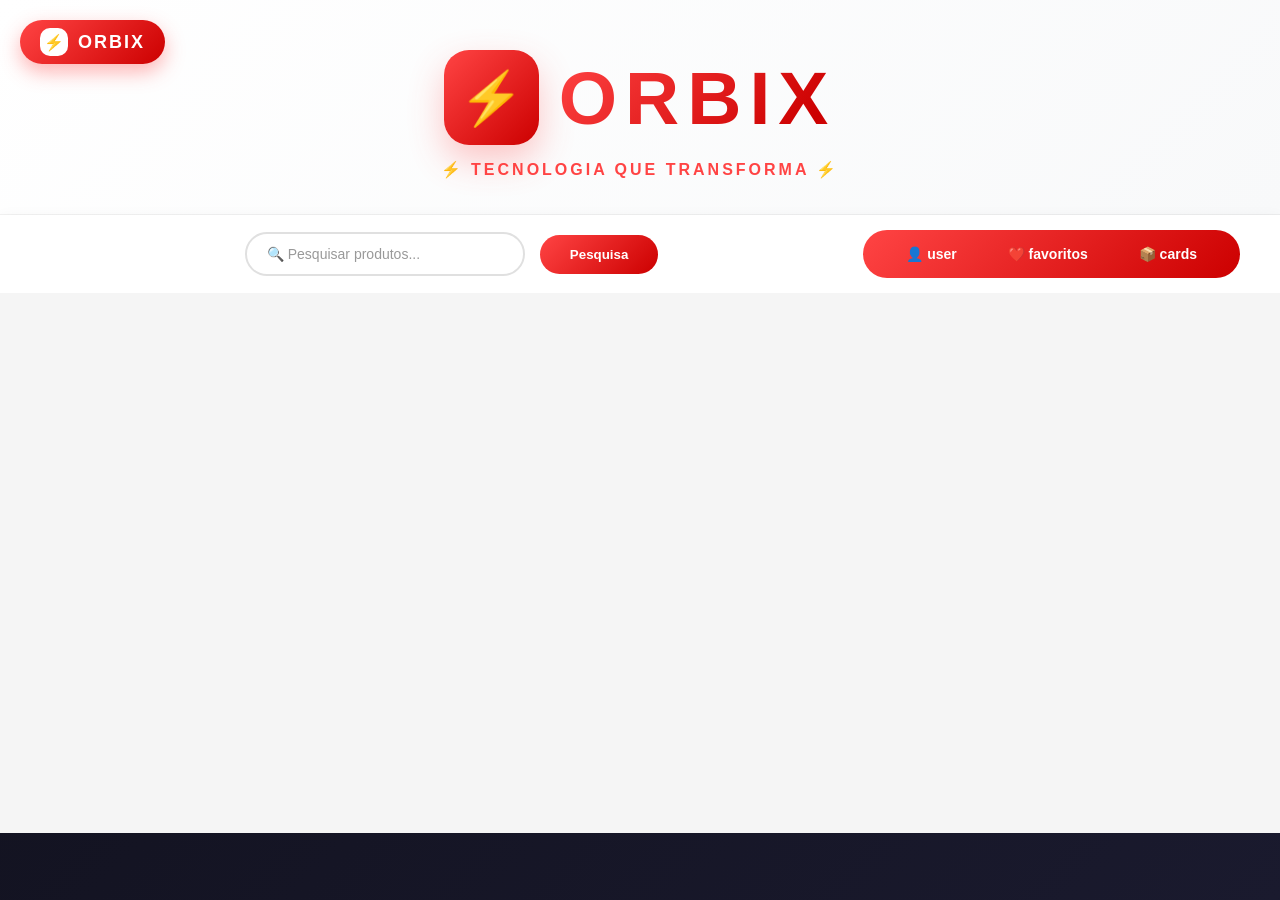
==== commit d89e10f1: "valor" ====
--- a/index.html
+++ b/index.html
@@ -4,35 +4,54 @@
     <link rel="stylesheet" href="/veiw/estilos/style.css">
     <meta charset="UTF-8">
     <meta name="viewport" content="width=device-width, initial-scale=1.0">
-    <title>Orbix</title>
+    <title>Orbix - Loja de Eletrônicos</title>
 </head>
 <body>
+
+    <!-- LOGO MINIATURA - CANTO SUPERIOR ESQUERDO -->
+    <div class="logo-mini" onclick="window.scrollTo({top: 0, behavior: 'smooth'})">
+        <div class="logo-mini-icon"></div>
+        <span class="logo-mini-text">ORBIX</span>
+    </div>
+
+    <!-- LOGO PRINCIPAL GRANDE - ACIMA DA BARRA DE PESQUISA -->
+    <div class="logo-principal-container">
+        <div class="logo-principal">
+            <div class="logo-grande-icon"></div>
+            <div class="logo-grande-text">ORBIX</div>
+        </div>
+        <div class="logo-slogan">
+            <span>⚡</span> TECNOLOGIA QUE TRANSFORMA <span>⚡</span>
+        </div>
+    </div>
+
     <header>
         <div>
-            <img src="" alt=""> 
+                <img src="" alt=""> 
         </div>
         <div>
-            <input type="text" id="search" class="mecanismo-de-pesquisa">
+            <input type="text" id="search" class="mecanismo-de-pesquisa" placeholder="🔍 Pesquisar produtos...">
             <input type="submit" value="Pesquisa" id="inputButton">
         </div>
-        <div>
+        <div class="conta">
             <div>
                 <ul>
                     <li>
-                        <a href="#" id="userPoint">user</a>
+                        <a href="#">👤 user</a>
                     </li>
-                    <li><a href="">favoritos</a></li>
-                    <li><a href="">cards</a></li>
+                    <li><a href="#">❤️ favoritos</a></li>
+                    <li><a href="#">📦 cards</a></li>
                 </ul>
             </div>
         </div>
     </header>
- <!-- conteú pricipal da página -->
-    <main id="main">
+
+    <!-- conteú pricipal da página -->
+    <main>
         <!-- Divisão do filtro-->
         <div id="filterProduct"></div>
         <!--Lista de produtos-->
-        <div id="poducts">
+        <div id="poducts" class="produtoDiv">
             <ul style="list-style-type: none;" id="listaProdutos">
                 <li>
                     <div class="produto">
@@ -44,8 +63,26 @@
             </ul>
         </div>
     </main>
-    
+
+    <!-- BOTÃO VOLTAR AO TOPO -->
+    <div class="scroll-top" onclick="window.scrollTo({top: 0, behavior: 'smooth'})">
+        ↑
+    </div>
 
     <script type="module" src="/controller/src/main.js"></script>
+    
+    <script>
+        // Controlar botão de voltar ao topo
+        window.addEventListener('scroll', function() {
+            const scrollTop = document.querySelector('.scroll-top');
+            if (scrollTop) {
+                if (window.scrollY > 300) {
+                    scrollTop.classList.add('show');
+                } else {
+                    scrollTop.classList.remove('show');
+                }
+            }
+        });
+    </script>
 </body>
 </html>
--- a/veiw/estilos/style.css
+++ b/veiw/estilos/style.css
@@ -424,4 +424,16 @@
     .mecanismo-de-pesquisa { width: 180px; padding: 10px 15px; font-size: 12px; }
     #inputButton { padding: 10px 20px; font-size: 12px; }
     .conta a { padding: 4px 10px; font-size: 11px; }
+}
+
+.produto-img{
+    width: 100px;
+}
+
+.produtoDiv{
+    display: flex;
+    position: fixed;
+    left: 00px;
+    height: 500px;
+    width: 900px;
 }
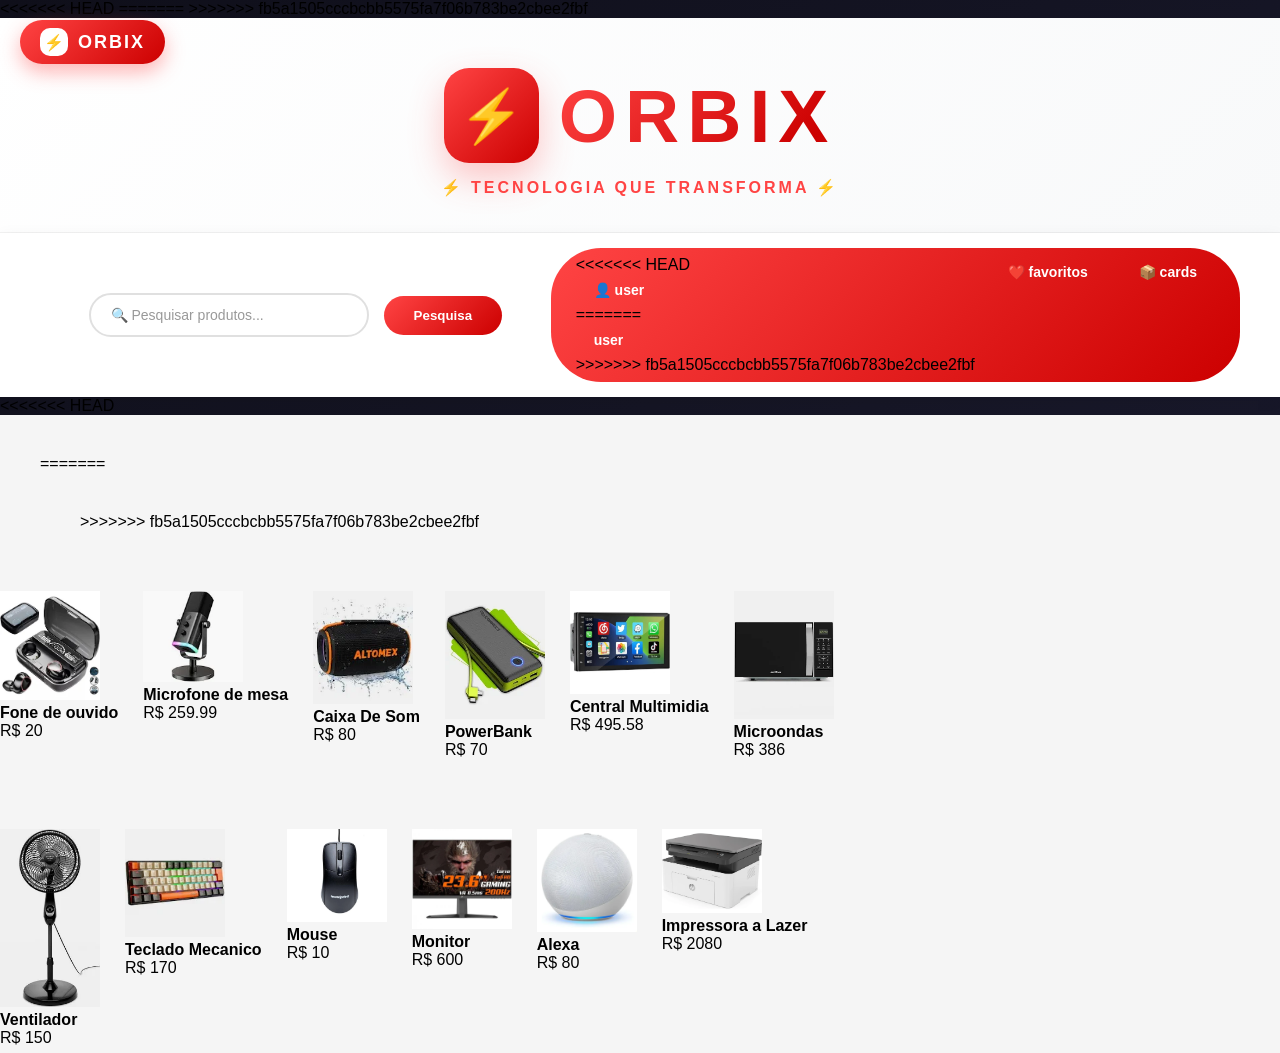
==== commit 278755e8: "meuuuu" ====
--- a/index.html
+++ b/index.html
@@ -4,7 +4,11 @@
     <link rel="stylesheet" href="/veiw/estilos/style.css">
     <meta charset="UTF-8">
     <meta name="viewport" content="width=device-width, initial-scale=1.0">
+<<<<<<< HEAD
     <title>Orbix - Loja de Eletrônicos</title>
+=======
+    <title>Orbix</title>
+>>>>>>> fb5a1505cccbcbb5575fa7f06b783be2cbee2fbf
 </head>
 <body>
 
@@ -27,7 +31,7 @@
 
     <header>
         <div>
-                <img src="" alt=""> 
+            <img src="" alt=""> 
         </div>
         <div>
             <input type="text" id="search" class="mecanismo-de-pesquisa" placeholder="🔍 Pesquisar produtos...">
@@ -37,7 +41,11 @@
             <div>
                 <ul>
                     <li>
+<<<<<<< HEAD
                         <a href="#">👤 user</a>
+=======
+                        <a href="#" id="userPoint">user</a>
+>>>>>>> fb5a1505cccbcbb5575fa7f06b783be2cbee2fbf
                     </li>
                     <li><a href="#">❤️ favoritos</a></li>
                     <li><a href="#">📦 cards</a></li>
@@ -45,9 +53,14 @@
             </div>
         </div>
     </header>
+<<<<<<< HEAD
 
     <!-- conteú pricipal da página -->
     <main>
+=======
+ <!-- conteú pricipal da página -->
+    <main id="main">
+>>>>>>> fb5a1505cccbcbb5575fa7f06b783be2cbee2fbf
         <!-- Divisão do filtro-->
         <div id="filterProduct"></div>
         <!--Lista de produtos-->
